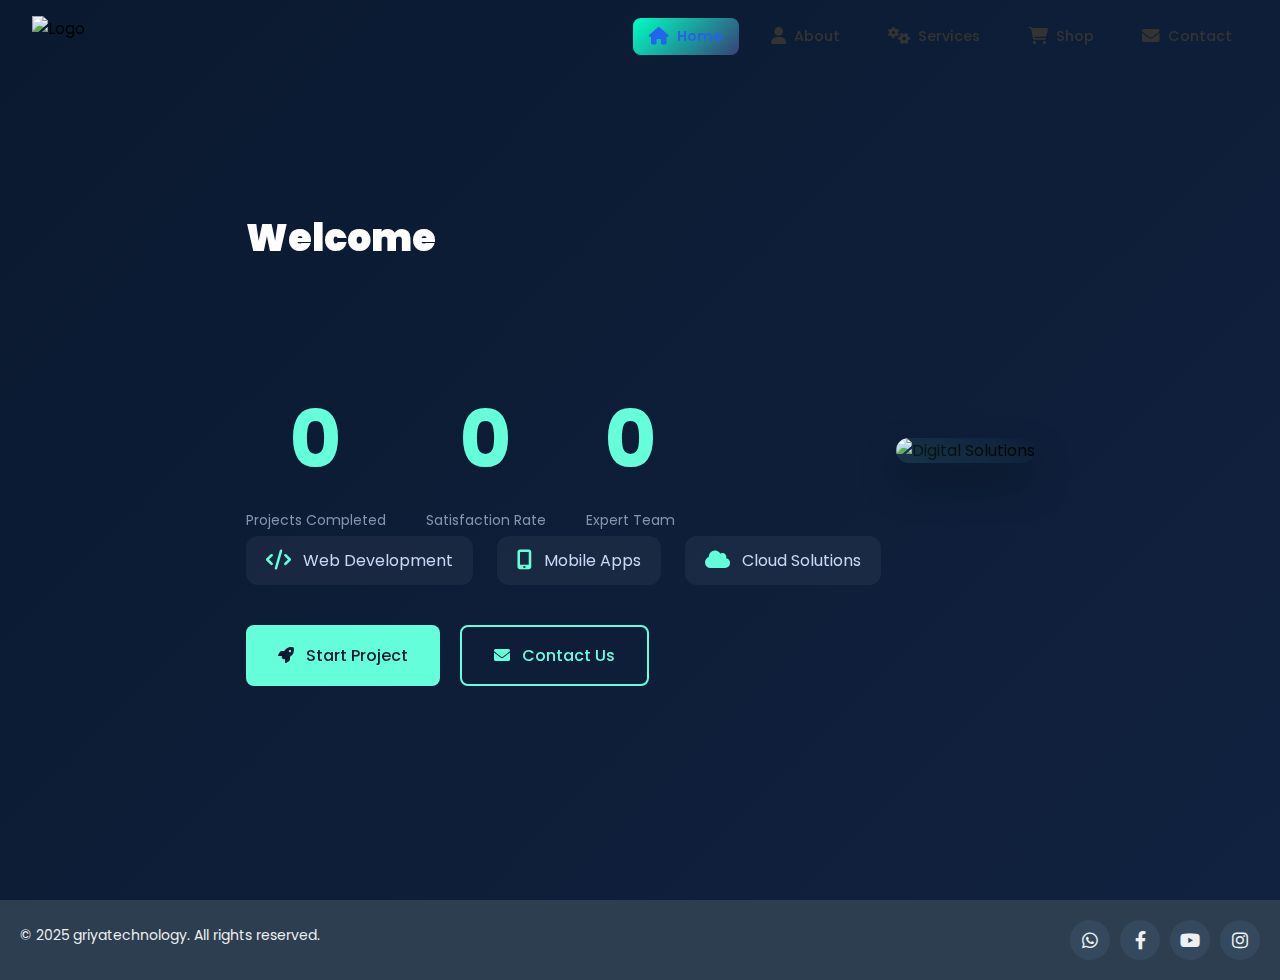
==== griya-technology/home/index.html @ 03b51fdb "Add files via upload" ====
<!DOCTYPE html>
<html lang="en">
<head>
    <meta charset="UTF-8">
    <meta name="viewport" content="width=device-width, initial-scale=1.0">
    <title>Griyatechno</title>
    <link href="https://fonts.googleapis.com/css2?family=Poppins:wght@300;400;500;600;700&display=swap" rel="stylesheet">
    <link rel="stylesheet" href="https://cdnjs.cloudflare.com/ajax/libs/font-awesome/6.0.0/css/all.min.css">
    <link href="https://unpkg.com/aos@2.3.1/dist/aos.css" rel="stylesheet">
    <!-- meta tag -->
    <meta name="description" content="Griya Technology provides the best digital solutions and quality services for your business needs">
    <meta name="keywords" content="technology, digital solutions, web development, IT services">
        
    <!-- ikon -->
    <link rel="icon" type="image/png" href="assets/favicon.png">
    <link rel="stylesheet" href="home.css">
</head>
<body>
    
    <!-- loader -->
    <div class="preloader">
        <div class="loader"></div>
    </div>


    <nav class="navbar">
        <div class="nav-brand">
            <img src="/griyatechnology/img/74375268-ebe4-4f77-bff9-09837196862c-removebg-preview-removebg-preview.png" alt="Logo" class="logo">
        </div>
        
        <div class="hamburger">
            <span class="bar"></span>
            <span class="bar"></span>
            <span class="bar"></span>
        </div>

        <ul class="nav-menu" data-aos="fade-left">
            <li class="nav-item">
                <a href="/navbar/index.html" class="nav-link active">
                    <i class="fas fa-home"></i> Home
                </a>
            </li>
            <li class="nav-item">
                <a href="#about" class="nav-link">
                    <i class="fas fa-user"></i> About
                </a>
            </li>
            <li class="nav-item">
                <a href="/services/service.html" class="nav-link">
                    <i class="fas fa-cogs"></i> Services
                </a>
            <li class="nav-item">
                <a href="/shop/shop.html" class="nav-link">
                    <i class="fas fa-shopping-cart"></i> Shop
                </a>
            </li>
            <li class="nav-item">
                <a href="#contact" class="nav-link">
                    <i class="fas fa-envelope"></i> Contact
                </a>
            </li>
        </ul>
    </nav>


 <!-- efek partikel -->
 <div id="particles-js"></div>
    
    <!-- trail effect -->
    <canvas id="mouse-trail"></canvas>
    
    <!-- home -->
    <section class="home-section">
        <div class="container">
            <div class="content-wrapper">
                <div class="text-content" data-aos="fade-right" data-aos-duration="1200">
                    <div class="text-animation-container">
                        <div id="typewriter" class="main-title"></div>
                    </div>
                    
                   

                    <div class="counter-stats">
                        <div class="stat-item" data-aos="fade-up" data-aos-delay="100">
                            <span class="stat-number" data-target="150">0</span>
                            <span class="stat-label">Projects Completed</span>
                        </div>
                        <div class="stat-item" data-aos="fade-up" data-aos-delay="200">
                            <span class="stat-number" data-target="98">0</span>
                            <span class="stat-label">Satisfaction Rate</span>
                        </div>
                        <div class="stat-item" data-aos="fade-up" data-aos-delay="300">
                            <span class="stat-number" data-target="50">0</span>
                            <span class="stat-label">Expert Team</span>
                        </div>
                    </div>

                    
                    
                    <div class="features">
                        <div class="feature-item" data-aos="zoom-in" data-aos-delay="100">
                            <i class="fas fa-code"></i>
                            <span>Web Development</span>
                        </div>
                        <div class="feature-item" data-aos="zoom-in" data-aos-delay="200">
                            <i class="fas fa-mobile-alt"></i>
                            <span>Mobile Apps</span>
                        </div>
                        <div class="feature-item" data-aos="zoom-in" data-aos-delay="300">
                            <i class="fas fa-cloud"></i>
                            <span>Cloud Solutions</span>
                        </div>
                    </div>
                    
                    <div class="cta-group">
                        <a href="#" class="cta-button primary pulse-animation">
                            <i class="fas fa-rocket"></i>
                            <span>Start Project</span>
                        </a>
                        <a href="#" class="cta-button secondary glow-animation">
                            <i class="fas fa-envelope"></i>
                            <span>Contact Us</span>
                        </a>
                    </div>
                </div>
                
                <div class="media-content" data-aos="fade-up" data-aos-duration="1200">
                    <div class="image-wrapper">
                        <div class="image-overlay"></div>
                        <img src="/griyatechnology/img/Griyatechlogo.png" alt="Digital Solutions">
                        
                        <!-- Floating Elements -->
                        <div class="floating-card success-card">
                            <div class="card-icon">
                                <i class="fas fa-chart-line"></i>
                            </div>
                            <div class="card-content">
                                <span class="card-title">Success Rate</span>
                                <span class="card-value">98%</span>
                            </div>
                        </div>
                        
                        <div class="floating-card experience-card">
                            <div class="card-icon">
                                <i class="fas fa-award"></i>
                            </div>
                            <div class="card-content">
                                <span class="card-title">Years Experience</span>
                                <span class="card-value">10+</span>
                            </div>
                        </div>
                    </div>
                </div>
            </div>
        </div>

        
        <!-- scroll inidkator -->
        <div class="scroll-indicator">
            <div class="mouse">
                <div class="wheel"></div>
            </div>
            <div class="arrow"></div>
        </div>
    </section>





     







    <footer>
        <div class="copyright">&copy; 2025 griyatechnology. All rights reserved.</div>
        <div class="social-buttons">
            <a href="https://wa.me/" target="_blank" title="WhatsApp"><i class="fa-brands fa-whatsapp"></i></a>
            <a href="https://facebook.com/" target="_blank" title="Facebook"><i class="fa-brands fa-facebook-f"></i></a>
            <a href="https://youtube.com/" target="_blank" title="YouTube"><i class="fa-brands fa-youtube"></i></a>
            <a href="https://instagram.com/" target="_blank" title="Instagram"><i class="fa-brands fa-instagram"></i></a>
        </div>
    </footer>






    <!-- link aos dan js-->
    <script src="https://unpkg.com/aos@2.3.1/dist/aos.js"></script>
    <script src="https://cdnjs.cloudflare.com/ajax/libs/particles.js/2.0.0/particles.min.js"></script>
    <script src="home.js"></script>
</body>
</html>
---- griya-technology/home/home.css ----
* {
    margin: 0;
    padding: 0;
    box-sizing: border-box;
    font-family: 'Poppins', sans-serif;
}

.navbar {
    background: transparent;
    padding: 1rem 2rem;
    display: flex;
    justify-content: space-between;
    align-items: center;
    box-shadow: 0 4px 20px rgba(0, 0, 0, 0);
    position: fixed;
    top: 0;
    width: 100%;
    z-index: 1000;
}

.nav-brand {
    display: flex;
    align-items: center;
}

.logo {
    height: 40px;
    width: auto;
    transition: transform 0.3s ease;
}

.logo:hover {
    transform: scale(1.05) rotate(2deg);
}

.nav-menu {
    display: flex;
    align-items: center;
    gap: 1rem;
    list-style: none;
}

.nav-item {
    position: relative;
}

.nav-link {
    color: #333;
    text-decoration: none;
    font-size: 0.9rem;
    font-weight: 500;
    transition: all 0.3s ease;
    display: flex;
    align-items: center;
    gap: 0.5rem;
    padding: 0.5rem 1rem;
    border-radius: 8px;
    position: relative;
    overflow: hidden;
    animation: bluePurpleGradientChange 10s infinite; /* Durasi animasi: 3 detik */
    transition: color 0.3s ease;
}

.nav-link i {
    font-size: 1.1rem;
    transition: transform 0.3s ease;
    position: relative;
    z-index: 1;
}


/* pc */
@media (min-width: 769px) {
    .nav-link::before {
        content: '';
        position: absolute;
        top: 0;
        left: 0;
        width: 100%;
        height: 100%;
        background:  linear-gradient(120deg, transparent 0%, transparent 50%, rgba(37, 99, 235, 0.1) 50%, rgba(37, 99, 235, 0.1) 100%);
        transition: transform 0.5s cubic-bezier(0.65, 0, 0.35, 1);
        transform: translateX(-100%);
        z-index: 0;
    }

    .nav-link:hover::before {
        transform: translateX(0);
    }

    .nav-link span {
        position: relative;
        z-index: 1;
    }

    .nav-link:hover {
        color: #2563eb;
    }

    .nav-link:hover i {
        transform: translateY(-3px) rotate(-10deg);
    }

    .nav-item::after {
        content: '';
        position: absolute;
        bottom: 0;
        left: 50%;
        width: 0;
        height: 2px;
        background: linear-gradient(90deg, #2563eb, #6366f1);
        transition: width 0.3s ease, left 0.3s ease;
    }

    .nav-item:hover::after {
        width: 100%;
        left: 0;
    }
}

/* hamburger menu */
.hamburger {
    display: none;
    cursor: pointer;
    padding: 0.5rem;
    border-radius: 8px;
    transition: all 0.3s ease;
    z-index: 1001;
    background-color: transparent;
}

.bar {
    display: block;
    width: 25px;
    height: 3px;
    margin: 5px auto;
    transition: all 0.4s cubic-bezier(0.68, -0.6, 0.32, 1.6);
    background-color: rgb(221, 243, 255);
    border-radius: 2px;
}

/* hp */
@media (max-width: 768px) {
    .hamburger {
        display: block;
    }

    .hamburger:hover {
        background-color: rgba(37, 99, 235, 0.1);
        transform: scale(1.05);
    }

    .hamburger.active {
        transform: rotate(180deg);
    }

    .hamburger.active .bar:nth-child(1) {
        transform: rotate(45deg) translate(6px, 6px);
    }

    .hamburger.active .bar:nth-child(2) {
        opacity: 0;
        transform: translateX(-15px);
    }

    .hamburger.active .bar:nth-child(3) {
        transform: rotate(-45deg) translate(6px, -6px);
    }

    .nav-menu {
        position: fixed;
        right: -100%;
        top: 70px;
        gap: 0;
        flex-direction: column;
        background: transparent;
        width: 300px;
        padding: 2rem;
        border-radius: 20px;
        box-shadow: 0 10px 30px rgba(0, 0, 0, 0);
        transition: all 0.5s cubic-bezier(0.68, -0.55, 0.265, 1.55);
        transform: translateX(100px) scale(0.8);
        opacity: 0;
        pointer-events: none;
    }

    .nav-menu.active {
        right: 10px;
        transform: translateX(0) scale(1);
        opacity: 1;
        pointer-events: auto;
    }

    .nav-item {
        width: 100%;
        margin: 8px 0;
        transform: translateX(50px);
        opacity: 0;
        transition: all 0.5s ease;
    }

    .nav-menu.active .nav-item {
        transform: translateX(0);
        opacity: 1;
    }

    .nav-link {
        padding: 1rem 1.5rem;
        background: rgba(195, 226, 246, 0.888);
        border: 1px solid rgba(37, 99, 235, 0.1);
        width: 100%;
        transition: all 0.3s ease;
    }

    /* hamburger active */
    .nav-link:hover {
        background: linear-gradient(135deg, rgb(183, 255, 238), rgba(136, 138, 247, 0.341));
        color: #2563eb;
        transform: translateX(10px);
        border-color: rgba(37, 99, 235, 0.3);
        box-shadow: 0 4px 12px rgba(37, 99, 235, 0.1);
    }

    .nav-link:hover i {
        transform: translateX(5px) rotate(15deg);
        color: #2563eb;
    }

    /* animasi delay */
    .nav-menu.active .nav-item:nth-child(1) { transition-delay: 0.1s; }
    .nav-menu.active .nav-item:nth-child(2) { transition-delay: 0.2s; }
    .nav-menu.active .nav-item:nth-child(3) { transition-delay: 0.3s; }
    .nav-menu.active .nav-item:nth-child(4) { transition-delay: 0.4s; }
    .nav-menu.active .nav-item:nth-child(5) { transition-delay: 0.5s; }
    .nav-menu.active .nav-item:nth-child(6) { transition-delay: 0.6s; }
    .nav-menu.active .nav-item:nth-child(7) { transition-delay: 0.7s; }

    /* animasi pu,ses */
    @keyframes pulse {
        0% { transform: scale(1); }
        50% { transform: scale(1.02); }
        100% { transform: scale(1); }
    }

    .nav-link:active {
        animation: pulse 0.3s ease;
    }
}

/* halaman active */
.nav-link.active {
    color: #2563eb;
    background: linear-gradient(135deg, rgb(0, 255, 195), rgba(136, 138, 247, 0.341));
    font-weight: 600;
}

/* animasi pas scrolling */
html {
    scroll-behavior: smooth;
}

/* ini opsional = menambahkan warna gradasi */
body {
    background: linear-gradient(135deg, #f0f4ff, #ffffff);
    min-height: 100vh;
}

/* navbar pas scroll */
.navbar.scrolled {

background-color: rgba(0, 0, 0, 0.223);
backdrop-filter: blur(2px);

}

/* indikator animasi */
.scroll-indicator {
    position: fixed;
    bottom: 20px;
    left: 50%;
    transform: translateX(-50%);
    opacity: 0;
    transition: opacity 0.3s ease;
}

.scroll-indicator.visible {
    opacity: 1;
}

@keyframes bluePurpleGradientChange {
  0% {
      color: #1e3a8a; /* Biru Tua */
  }
  25% {
      color: #2563eb; /* Biru Sedang */
  }
  50% {
      color: #7c3aed; /* Ungu Tua */
  }
  75% {
      color: #a78bfa; /* Ungu Muda */
  }
  100% {
      color: #1e3a8a; /* Kembali ke Biru Tua */
  }
}








/* partikel & mouse trail */
#particles-js {
  position: absolute;
  width: 100%;
  height: 100%;
  background: linear-gradient(135deg, #0a192f 0%, #112240 100%);
  z-index: 1;
}

#mouse-trail {
  position: fixed;
  top: 0;
  left: 0;
  pointer-events: none;
  z-index: 2;
}

/* home */
.home-section {
  position: relative;
  min-height: 100vh;
  display: flex;
  align-items: center;
  padding: 80px 0;
  z-index: 2;
}

.container {
  max-width: 1280px;
  margin: 0 auto;
  padding: 0 24px;
}

.content-wrapper {
  display: flex;
  align-items: center;
  gap: 15px;
}

/* typerwritter */
.text-animation-container {
  height: 160px; /* Adjust based on your text size */
  margin-bottom: 1px;
}

.main-title {
  font-family: 'Montserrat', sans-serif;
  font-size: 38px;
  font-weight: 1000;
  color: #ffffff;
  line-height: 1.2;
}

/*statistik */
.counter-stats {
  display: flex;
  gap: 40px;
  margin: 4px 0;
}

.stat-item {
  text-align: center;
}

.stat-number {
  font-size: 80px;
  font-weight: 700;
  color: #64ffda;
  display: block;
  margin-bottom: 8px;
}

.stat-label {
  color: #8892b0;
  font-size: 14px;
}

/* deskripsi */
.description {
  font-family: 'Inter', sans-serif;
  font-size: 18px;
  color: #a8b2d1;
  line-height: 1.6;
  margin-bottom: 40px;
}

/* features */
.features {
  display: flex;
  gap: 24px;
  margin-bottom: 40px;
}

.feature-item {
  display: flex;
  align-items: center;
  gap: 12px;
  color: #ccd6f6;
  padding: 12px 20px;
  background: rgba(255, 255, 255, 0.05);
  border-radius: 12px;
  transition: all 0.3s ease;
}

.feature-item:hover {
  transform: translateY(-5px);
  background: rgba(100, 255, 218, 0.1);
}

.feature-item i {
  color: #64ffda;
  font-size: 20px;
}

/* tombol */
.cta-group {
  display: flex;
  gap: 20px;
}

.cta-button {
  display: flex;
  align-items: center;
  gap: 12px;
  padding: 16px 32px;
  border-radius: 8px;
  font-family: 'Inter', sans-serif;
  font-weight: 500;
  text-decoration: none;
  transition: all 0.3s ease;
}

.cta-button.primary {
  background: #64ffda;
  color: #0a192f;
}

.cta-button.secondary {
  background: transparent;
  border: 2px solid #64ffda;
  color: #64ffda;
}

/* animasi tombol */
.pulse-animation {
  animation: pulse 2s infinite;
}

@keyframes pulse {
  0% {
      box-shadow: 0 0 0 0 rgba(100, 255, 218, 0.4);
  }
  70% {
      box-shadow: 0 0 0 15px rgba(100, 255, 218, 0);
  }
  100% {
      box-shadow: 0 0 0 0 rgba(100, 255, 218, 0);
  }
}

.glow-animation {
  position: relative;
  overflow: hidden;
}

.glow-animation::after {
  content: '';
  position: absolute;
  top: -50%;
  left: -50%;
  width: 200%;
  height: 200%;
  background: radial-gradient(circle, rgba(100, 255, 218, 0.2) 0%, transparent 70%);
  opacity: 0;
  transition: opacity 0.3s ease;
}

.glow-animation:hover::after {
  opacity: 1;
}

/* media */
.media-content {
  flex: 1;
  position: relative;
}

.image-wrapper {
  position: relative;
  border-radius: 16px;
  overflow: hidden;
  box-shadow: 0 20px 40px rgba(0, 0, 0, 0.3);
}

.image-overlay {
  position: absolute;
  top: 0;
  left: 0;
  width: 100%;
  height: 100%;
  background: linear-gradient(45deg, rgba(100, 255, 218, 0.1), transparent);
  z-index: 1;
}

.image-wrapper img {
  width: 100%;
  height: auto;
  display: block;
  transition: transform 0.5s ease;
}

.image-wrapper:hover img {
  transform: scale(1.05);
}

/*card */
.floating-card {
  position: absolute;
  background: rgba(255, 255, 255, 0.1);
  backdrop-filter: blur(10px);
  padding: 20px;
  border-radius: 12px;
  display: flex;
  align-items: center;
  gap: 16px;
  z-index: 2;
  transition: all 0.3s ease;
}

.success-card {
  bottom: 30px;
  right: -30px;
}

.experience-card {
  top: 30px;
  left: -30px;
}

.floating-card:hover {
  transform: translateY(-5px);
  background: rgba(255, 255, 255, 0.15);
}

.card-icon {
  width: 48px;
  height: 48px;
  background: #64ffda;
  border-radius: 12px;
  display: flex;
  align-items: center;
  justify-content: center;
}

.card-icon i {
  color: #0a192f;
  font-size: 24px;
}

.card-content {
  display: flex;
  flex-direction: column;
}

.card-title {
  color: #ccd6f6;
  font-size: 14px;
  margin-bottom: 4px;
}

.card-value {
  color: #ffffff;
  font-size: 24px;
  font-weight: 600;
}

/* scroll indikator*/
.scroll-indicator {
  position: absolute;
  bottom: 40px;
  left: 50%;
  transform: translateX(-50%);
  display: flex;
  flex-direction: column;
  align-items: center;
  gap: 8px;
}

.mouse {
  width: 26px;
  height: 40px;
  border: 2px solid #64ffda;
  border-radius: 20px;
  display: flex;
  justify-content: center;
  padding-top: 8px;
}

.wheel {
  width: 4px;
  height: 8px;
  background-color: #64ffda;
  border-radius: 2px;
  animation: scroll 1.5s infinite;
}

.arrow {
  width: 12px;
  height: 12px;
  border-right: 2px solid #64ffda;
  border-bottom: 2px solid #64ffda;
  transform: rotate(45deg);
  animation: arrow-bounce 1.5s infinite;
}

@keyframes scroll {
  0% {
      transform: translateY(0);
      opacity: 1;
  }
  100% {
      transform: translateY(15px);
      opacity: 0;
  }
}

@keyframes arrow-bounce {
  0%, 100% {
      transform: rotate(45deg) translate(0, 0);
  }
  50% {
      transform: rotate(45deg) translate(5px, 5px);
  }
}


/* media quaeris */
@media (max-width: 768px) {
  .cta-group {
      flex-direction: column;
      width: 100%;
  }

  .cta-button {
      width: 100%;
      justify-content: center;
  }

  .main-title {
      font-size: 36px;
  }

  .text-animation-container {
      height: 120px;
  }

  .description {
      font-size: 16px;
  }

  .feature-item {
      width: 100%;
      justify-content: center;
  }

  .scroll-indicator {
      display: none;
  }
}

@media (max-width: 480px) {
  .container {
      padding: 0 16px;
  }

  .main-title {
      font-size: 28px;
  }

  .text-animation-container {
      height: 100px;
  }

  .stat-number {
      font-size: 28px;
  }

  .stat-label {
      font-size: 13px;
  }

  .floating-card {
      padding: 5px;
  }

  .card-icon {
      width: 40px;
      height: 40px;
  }

  .card-icon i {
      font-size: 20px;
  }

  .card-value {
      font-size: 20px;
      gap: 10px;
  }
}







@keyframes glowing{
    0% {background-position: 0 0;}
    50% {background-position: 400% 0;}
    100% {background-position: 0 0;}
}
















footer {
  display: flex;
  flex-wrap: wrap;
  justify-content: space-between;
  align-items: center;
  padding: 20px;
  background-color: #2c3e50;
  color: #ecf0f1;
  box-shadow: 0 4px 10px rgba(0, 0, 0, 0.2);
}

.copyright {
  font-size: 14px;
  margin-bottom: 10px;
}

.social-buttons {
  display: flex;
  gap: 10px;
}

.social-buttons a {
  text-decoration: none;
  display: flex;
  align-items: center;
  justify-content: center;
  width: 40px;
  height: 40px;
  background-color: #34495e;
  color: #ecf0f1;
  border-radius: 50%;
  font-size: 18px;
  transition: background-color 0.3s, transform 0.3s;
}

.social-buttons a:hover {
  background-color: #1abc9c;
  transform: scale(1.1);
}

@media (max-width: 768px) {
  footer {
      flex-direction: column;
      text-align: center;
  }

  .social-buttons {
      justify-content: center;
      margin-top: 10px;
  }
}
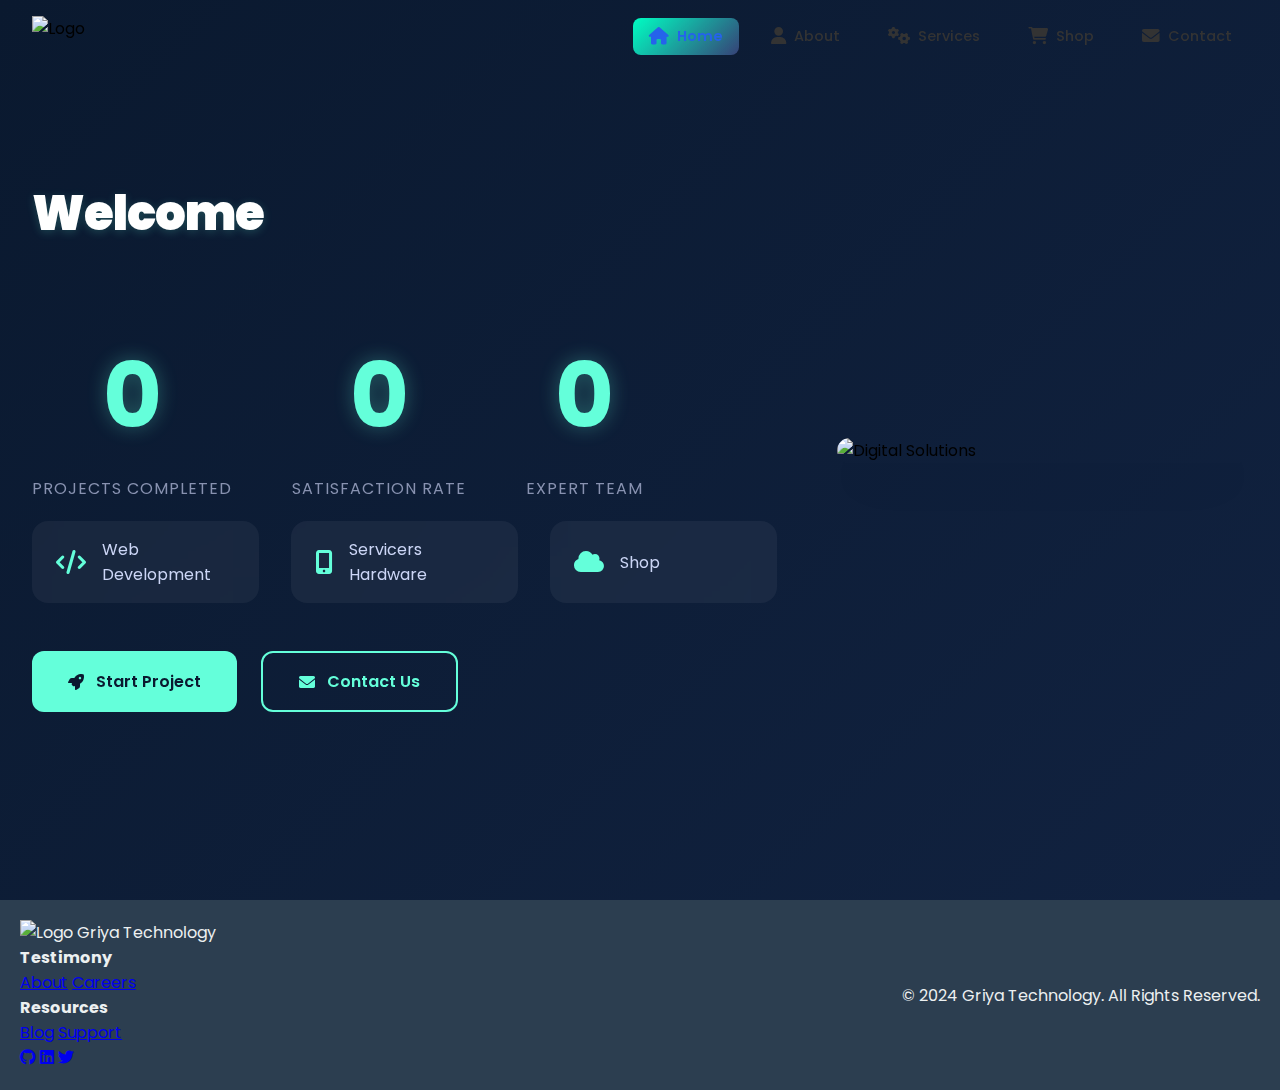
==== commit ec9433da: "Update index.html" ====
--- a/griya-technology/home/index.html
+++ b/griya-technology/home/index.html
@@ -25,7 +25,7 @@
 
     <nav class="navbar">
         <div class="nav-brand">
-            <img src="/griyatechnology/img/74375268-ebe4-4f77-bff9-09837196862c-removebg-preview-removebg-preview.png" alt="Logo" class="logo">
+            <img src="/griya-technology/shared/images/WhatsApp_Image_2024-09-19_at_13.24.40__1_-removebg-preview (1).png" alt="Logo" class="logo">
         </div>
         
         <div class="hamburger">
@@ -104,11 +104,11 @@
                         </div>
                         <div class="feature-item" data-aos="zoom-in" data-aos-delay="200">
                             <i class="fas fa-mobile-alt"></i>
-                            <span>Mobile Apps</span>
+                            <span>Servicers Hardware </span>
                         </div>
                         <div class="feature-item" data-aos="zoom-in" data-aos-delay="300">
                             <i class="fas fa-cloud"></i>
-                            <span>Cloud Solutions</span>
+                            <span>Shop</span>
                         </div>
                     </div>
                     
@@ -127,7 +127,7 @@
                 <div class="media-content" data-aos="fade-up" data-aos-duration="1200">
                     <div class="image-wrapper">
                         <div class="image-overlay"></div>
-                        <img src="/griyatechnology/img/Griyatechlogo.png" alt="Digital Solutions">
+                        <img src="/griya-technology/shared/images/WhatsApp_Image_2024-09-19_at_13.24.40__1_-removebg-preview (1).png" alt="Digital Solutions">
                         
                         <!-- Floating Elements -->
                         <div class="floating-card success-card">
@@ -153,38 +153,51 @@
                 </div>
             </div>
         </div>
-
+    </section>
+
+
+
+
+
+     
+
+
+
+
+
+
+
+    <footer class="footer">
+        <div class="footer-container">
+          <div class="footer-logo">
+            <img src="/griya-technology/shared/images/WhatsApp_Image_2024-09-19_at_13.24.40__1_-removebg-preview (1).png" alt="Logo">
+            <span class="footer-logo-text">Griya Technology</span>
+          </div>
+          
+          <div class="footer-links">
+            <div class="footer-column">
+              <h4 class="footer-column-title">Testimony</h4>
+              <a href="#" class="footer-link">About</a>
+              <a href="#" class="footer-link">Careers</a>
+            </div>
+            <div class="footer-column">
+              <h4 class="footer-column-title">Resources</h4>
+              <a href="#" class="footer-link">Blog</a>
+              <a href="#" class="footer-link">Support</a>
+            </div>
+          </div>
+          
+          <div class="footer-social">
+            <a href="#" class="social-icon"><i class="fab fa-github"></i></a>
+            <a href="#" class="social-icon"><i class="fab fa-linkedin"></i></a>
+            <a href="#" class="social-icon"><i class="fab fa-twitter"></i></a>
+          </div>
+        </div>
         
-        <!-- scroll inidkator -->
-        <div class="scroll-indicator">
-            <div class="mouse">
-                <div class="wheel"></div>
-            </div>
-            <div class="arrow"></div>
-        </div>
-    </section>
-
-
-
-
-
-     
-
-
-
-
-
-
-
-    <footer>
-        <div class="copyright">&copy; 2025 griyatechnology. All rights reserved.</div>
-        <div class="social-buttons">
-            <a href="https://wa.me/" target="_blank" title="WhatsApp"><i class="fa-brands fa-whatsapp"></i></a>
-            <a href="https://facebook.com/" target="_blank" title="Facebook"><i class="fa-brands fa-facebook-f"></i></a>
-            <a href="https://youtube.com/" target="_blank" title="YouTube"><i class="fa-brands fa-youtube"></i></a>
-            <a href="https://instagram.com/" target="_blank" title="Instagram"><i class="fa-brands fa-instagram"></i></a>
-        </div>
-    </footer>
+        <div class="footer-bottom">
+          © 2024 Griya Technology. All Rights Reserved.
+        </div>
+      </footer>
 
 
 
@@ -196,4 +209,4 @@
     <script src="https://cdnjs.cloudflare.com/ajax/libs/particles.js/2.0.0/particles.min.js"></script>
     <script src="home.js"></script>
 </body>
-</html>+</html>
--- a/griya-technology/home/home.css
+++ b/griya-technology/home/home.css
@@ -314,340 +314,429 @@
 
 
 
-/* partikel & mouse trail */
+
+
+/* Base styles and particles */
 #particles-js {
-  position: absolute;
-  width: 100%;
-  height: 100%;
-  background: linear-gradient(135deg, #0a192f 0%, #112240 100%);
-  z-index: 1;
-}
-
-#mouse-trail {
-  position: fixed;
-  top: 0;
-  left: 0;
-  pointer-events: none;
-  z-index: 2;
-}
-
-/* home */
-.home-section {
-  position: relative;
-  min-height: 100vh;
-  display: flex;
-  align-items: center;
-  padding: 80px 0;
-  z-index: 2;
-}
-
-.container {
-  max-width: 1280px;
-  margin: 0 auto;
-  padding: 0 24px;
-}
-
-.content-wrapper {
-  display: flex;
-  align-items: center;
-  gap: 15px;
-}
-
-/* typerwritter */
-.text-animation-container {
-  height: 160px; /* Adjust based on your text size */
-  margin-bottom: 1px;
-}
-
-.main-title {
-  font-family: 'Montserrat', sans-serif;
-  font-size: 38px;
-  font-weight: 1000;
-  color: #ffffff;
-  line-height: 1.2;
-}
-
-/*statistik */
-.counter-stats {
-  display: flex;
-  gap: 40px;
-  margin: 4px 0;
-}
-
-.stat-item {
-  text-align: center;
-}
-
-.stat-number {
-  font-size: 80px;
-  font-weight: 700;
-  color: #64ffda;
-  display: block;
-  margin-bottom: 8px;
-}
-
-.stat-label {
-  color: #8892b0;
-  font-size: 14px;
-}
-
-/* deskripsi */
-.description {
-  font-family: 'Inter', sans-serif;
-  font-size: 18px;
-  color: #a8b2d1;
-  line-height: 1.6;
-  margin-bottom: 40px;
-}
-
-/* features */
-.features {
-  display: flex;
-  gap: 24px;
-  margin-bottom: 40px;
-}
-
-.feature-item {
-  display: flex;
-  align-items: center;
-  gap: 12px;
-  color: #ccd6f6;
-  padding: 12px 20px;
-  background: rgba(255, 255, 255, 0.05);
-  border-radius: 12px;
-  transition: all 0.3s ease;
-}
-
-.feature-item:hover {
-  transform: translateY(-5px);
-  background: rgba(100, 255, 218, 0.1);
-}
-
-.feature-item i {
-  color: #64ffda;
-  font-size: 20px;
-}
-
-/* tombol */
-.cta-group {
-  display: flex;
-  gap: 20px;
-}
-
-.cta-button {
-  display: flex;
-  align-items: center;
-  gap: 12px;
-  padding: 16px 32px;
-  border-radius: 8px;
-  font-family: 'Inter', sans-serif;
-  font-weight: 500;
-  text-decoration: none;
-  transition: all 0.3s ease;
-}
-
-.cta-button.primary {
-  background: #64ffda;
-  color: #0a192f;
-}
-
-.cta-button.secondary {
-  background: transparent;
-  border: 2px solid #64ffda;
-  color: #64ffda;
-}
-
-/* animasi tombol */
-.pulse-animation {
-  animation: pulse 2s infinite;
-}
-
-@keyframes pulse {
-  0% {
-      box-shadow: 0 0 0 0 rgba(100, 255, 218, 0.4);
-  }
-  70% {
-      box-shadow: 0 0 0 15px rgba(100, 255, 218, 0);
-  }
-  100% {
-      box-shadow: 0 0 0 0 rgba(100, 255, 218, 0);
-  }
-}
-
-.glow-animation {
-  position: relative;
-  overflow: hidden;
-}
-
-.glow-animation::after {
-  content: '';
-  position: absolute;
-  top: -50%;
-  left: -50%;
-  width: 200%;
-  height: 200%;
-  background: radial-gradient(circle, rgba(100, 255, 218, 0.2) 0%, transparent 70%);
-  opacity: 0;
-  transition: opacity 0.3s ease;
-}
-
-.glow-animation:hover::after {
-  opacity: 1;
-}
-
-/* media */
-.media-content {
-  flex: 1;
-  position: relative;
-}
-
-.image-wrapper {
-  position: relative;
-  border-radius: 16px;
-  overflow: hidden;
-  box-shadow: 0 20px 40px rgba(0, 0, 0, 0.3);
-}
-
-.image-overlay {
-  position: absolute;
-  top: 0;
-  left: 0;
-  width: 100%;
-  height: 100%;
-  background: linear-gradient(45deg, rgba(100, 255, 218, 0.1), transparent);
-  z-index: 1;
-}
-
-.image-wrapper img {
-  width: 100%;
-  height: auto;
-  display: block;
-  transition: transform 0.5s ease;
-}
-
-.image-wrapper:hover img {
-  transform: scale(1.05);
-}
-
-/*card */
-.floating-card {
-  position: absolute;
-  background: rgba(255, 255, 255, 0.1);
-  backdrop-filter: blur(10px);
-  padding: 20px;
-  border-radius: 12px;
-  display: flex;
-  align-items: center;
-  gap: 16px;
-  z-index: 2;
-  transition: all 0.3s ease;
-}
-
-.success-card {
-  bottom: 30px;
-  right: -30px;
-}
-
-.experience-card {
-  top: 30px;
-  left: -30px;
-}
-
-.floating-card:hover {
-  transform: translateY(-5px);
-  background: rgba(255, 255, 255, 0.15);
-}
-
-.card-icon {
-  width: 48px;
-  height: 48px;
-  background: #64ffda;
-  border-radius: 12px;
-  display: flex;
-  align-items: center;
-  justify-content: center;
-}
-
-.card-icon i {
-  color: #0a192f;
-  font-size: 24px;
-}
-
-.card-content {
-  display: flex;
-  flex-direction: column;
-}
-
-.card-title {
-  color: #ccd6f6;
-  font-size: 14px;
-  margin-bottom: 4px;
-}
-
-.card-value {
-  color: #ffffff;
-  font-size: 24px;
-  font-weight: 600;
-}
-
-/* scroll indikator*/
-.scroll-indicator {
-  position: absolute;
-  bottom: 40px;
-  left: 50%;
-  transform: translateX(-50%);
-  display: flex;
-  flex-direction: column;
-  align-items: center;
-  gap: 8px;
-}
-
-.mouse {
-  width: 26px;
-  height: 40px;
-  border: 2px solid #64ffda;
-  border-radius: 20px;
-  display: flex;
-  justify-content: center;
-  padding-top: 8px;
-}
-
-.wheel {
-  width: 4px;
-  height: 8px;
-  background-color: #64ffda;
-  border-radius: 2px;
-  animation: scroll 1.5s infinite;
-}
-
-.arrow {
-  width: 12px;
-  height: 12px;
-  border-right: 2px solid #64ffda;
-  border-bottom: 2px solid #64ffda;
-  transform: rotate(45deg);
-  animation: arrow-bounce 1.5s infinite;
-}
-
-@keyframes scroll {
-  0% {
+    position: absolute;
+    width: 100%;
+    height: 100%;
+    background: linear-gradient(135deg, #0a192f 0%, #112240 100%);
+    background-attachment: fixed;
+    z-index: 1;
+  }
+  
+  #mouse-trail {
+    position: fixed;
+    top: 0;
+    left: 0;
+    pointer-events: none;
+    z-index: 2;
+    mix-blend-mode: screen;
+  }
+  
+  /* Enhanced Home Section */
+  .home-section {
+    position: relative;
+    min-height: 100vh;
+    display: flex;
+    align-items: center;
+    /* Reduced padding for better spacing */
+    padding: 80px 0;
+    z-index: 2;
+    overflow: hidden;
+  }
+  
+  .container {
+    max-width: 1280px;
+    margin: 0 auto;
+    padding: 0 32px;
+    width: 100%;
+  }
+  
+  .content-wrapper {
+    display: flex;
+    align-items: center;
+    gap: 60px;
+    flex-wrap: wrap;
+  }
+  
+  .text-animation-container {
+    /* Reduced height for better spacing */
+    height: 120px;
+    /* Reduced margin */
+    margin-bottom: 1px;
+    position: relative;
+  }
+  
+  .main-title {
+    font-family: 'Montserrat', sans-serif;
+    font-size: clamp(32px, 5vw, 48px);
+    font-weight: 900;
+    color: #ffffff;
+    line-height: 1.1;
+    letter-spacing: -0.02em;
+    text-shadow: 0 2px 10px rgba(100, 255, 218, 0.2);
+    /* Added margin-bottom for better spacing with next element */
+    margin-bottom: 16px;
+  }
+  
+  /* Enhanced Statistics */
+  .counter-stats {
+    display: flex;
+    gap: 60px;
+    /* Adjusted margins for better flow */
+    margin: 20px 0;
+    flex-wrap: wrap;
+  }
+  
+  .stat-item {
+    text-align: center;
+    position: relative;
+  }
+  
+  .stat-item::after {
+    content: '';
+    position: absolute;
+    bottom: -8px;
+    left: 50%;
+    transform: translateX(-50%);
+    width: 40%;
+    height: 3px;
+    background: #64ffda;
+    border-radius: 2px;
+    opacity: 0;
+    transition: all 0.3s ease;
+  }
+  
+  .stat-item:hover::after {
+    opacity: 1;
+    width: 80%;
+  }
+  
+  .stat-number {
+    font-size: clamp(60px, 8vw, 90px);
+    font-weight: 700;
+    color: #64ffda;
+    display: block;
+    margin-bottom: 12px;
+    text-shadow: 0 0 20px rgba(100, 255, 218, 0.3);
+  }
+  
+  .stat-label {
+    color: #8892b0;
+    font-size: 16px;
+    text-transform: uppercase;
+    letter-spacing: 1px;
+  }
+  
+  /* Enhanced Description */
+  .description {
+    font-family: 'Inter', sans-serif;
+    font-size: clamp(16px, 2vw, 20px);
+    color: #a8b2d1;
+    line-height: 1.8;
+    margin-bottom: 48px;
+    max-width: 600px;
+  }
+  
+  /* Enhanced Features */
+  .features {
+    display: flex;
+    gap: 32px;
+    margin-bottom: 48px;
+    flex-wrap: wrap;
+  }
+  
+  .feature-item {
+    display: flex;
+    align-items: center;
+    gap: 16px;
+    color: #ccd6f6;
+    padding: 16px 24px;
+    background: rgba(255, 255, 255, 0.05);
+    border-radius: 16px;
+    transition: all 0.4s cubic-bezier(0.175, 0.885, 0.32, 1.275);
+    backdrop-filter: blur(10px);
+    flex: 1;
+    min-width: 200px;
+  }
+  
+  .feature-item:hover {
+    transform: translateY(-8px) scale(1.02);
+    background: rgba(100, 255, 218, 0.1);
+    box-shadow: 0 10px 30px -10px rgba(100, 255, 218, 0.2);
+  }
+  
+  .feature-item i {
+    color: #64ffda;
+    font-size: 24px;
+    transition: transform 0.3s ease;
+  }
+  
+  .feature-item:hover i {
+    transform: scale(1.2);
+  }
+  
+  /* Enhanced Buttons */
+  .cta-group {
+    display: flex;
+    gap: 24px;
+    flex-wrap: wrap;
+  }
+  
+  .cta-button {
+    display: flex;
+    align-items: center;
+    gap: 12px;
+    padding: 16px 36px;
+    border-radius: 12px;
+    font-family: 'Inter', sans-serif;
+    font-weight: 600;
+    text-decoration: none;
+    transition: all 0.3s cubic-bezier(0.4, 0, 0.2, 1);
+    position: relative;
+    overflow: hidden;
+  }
+  
+  .cta-button.primary {
+    background: #64ffda;
+    color: #0a192f;
+  }
+  
+  .cta-button.primary:hover {
+    background: #a8fff1;
+    transform: translateY(-2px);
+  }
+  
+  .cta-button.secondary {
+    background: transparent;
+    border: 2px solid #64ffda;
+    color: #64ffda;
+  }
+  
+  .cta-button.secondary:hover {
+    background: rgba(100, 255, 218, 0.1);
+    transform: translateY(-2px);
+  }
+  
+  /* Enhanced Media Content */
+  .media-content {
+    flex: 1;
+    position: relative;
+    min-width: 300px;
+  }
+  
+  .image-wrapper {
+    position: relative;
+    border-radius: 24px;
+    overflow: hidden;
+    box-shadow: 0 25px 50px -12px rgba(0, 0, 0, 0.4);
+  }
+  
+  .image-overlay {
+    position: absolute;
+    top: 0;
+    left: 0;
+    width: 100%;
+    height: 100%;
+    background: linear-gradient(45deg, rgba(100, 255, 218, 0.2), transparent);
+    z-index: 1;
+    opacity: 0;
+    transition: opacity 0.3s ease;
+  }
+  
+  .image-wrapper:hover .image-overlay {
+    opacity: 1;
+  }
+  
+  .image-wrapper img {
+    width: 100%;
+    height: auto;
+    display: block;
+    transition: transform 0.6s cubic-bezier(0.4, 0, 0.2, 1);
+  }
+  
+  .image-wrapper:hover img {
+    transform: scale(1.08);
+  }
+  
+  /* Enhanced Floating Cards */
+  .floating-card {
+    position: absolute;
+    background: rgba(255, 255, 255, 0.08);
+    backdrop-filter: blur(16px);
+    padding: 24px;
+    border-radius: 20px;
+    display: flex;
+    align-items: center;
+    gap: 20px;
+    z-index: 2;
+    transition: all 0.4s cubic-bezier(0.175, 0.885, 0.32, 1.275);
+    border: 1px solid rgba(255, 255, 255, 0.1);
+  }
+  
+  .success-card {
+    bottom: 40px;
+    right: -40px;
+  }
+  
+  .experience-card {
+    top: 40px;
+    left: -40px;
+  }
+  
+  .floating-card:hover {
+    transform: translateY(-8px) scale(1.05);
+    background: rgba(255, 255, 255, 0.12);
+    border-color: rgba(100, 255, 218, 0.3);
+  }
+  
+  .card-icon {
+    width: 56px;
+    height: 56px;
+    background: #64ffda;
+    border-radius: 16px;
+    display: flex;
+    align-items: center;
+    justify-content: center;
+    transition: all 0.3s ease;
+  }
+  
+  .floating-card:hover .card-icon {
+    transform: rotate(10deg) scale(1.1);
+  }
+  
+  .card-icon i {
+    color: #0a192f;
+    font-size: 28px;
+  }
+  
+  .card-content {
+    display: flex;
+    flex-direction: column;
+  }
+  
+  .card-title {
+    color: #ccd6f6;
+    font-size: 16px;
+    margin-bottom: 6px;
+    font-weight: 500;
+  }
+  
+  .card-value {
+    color: #ffffff;
+    font-size: 28px;
+    font-weight: 700;
+    letter-spacing: -0.02em;
+  }
+  
+  /* Enhanced Scroll Indicator */
+  .scroll-indicator {
+    position: absolute;
+    bottom: 48px;
+    left: 50%;
+    transform: translateX(-50%);
+    display: flex;
+    flex-direction: column;
+    align-items: center;
+    gap: 12px;
+    opacity: 0.8;
+    transition: opacity 0.3s ease;
+  }
+  
+  .scroll-indicator:hover {
+    opacity: 1;
+  }
+  
+  .mouse {
+    width: 32px;
+    height: 48px;
+    border: 2px solid #64ffda;
+    border-radius: 24px;
+    display: flex;
+    justify-content: center;
+    padding-top: 10px;
+  }
+  
+  .wheel {
+    width: 4px;
+    height: 8px;
+    background-color: #64ffda;
+    border-radius: 2px;
+    animation: scroll 2s cubic-bezier(0.76, 0, 0.3, 1) infinite;
+  }
+  
+  .arrow {
+    width: 14px;
+    height: 14px;
+    border-right: 2px solid #64ffda;
+    border-bottom: 2px solid #64ffda;
+    transform: rotate(45deg);
+    animation: arrow-bounce 2s cubic-bezier(0.76, 0, 0.3, 1) infinite;
+  }
+  
+  /* Responsive Design */
+  @media (max-width: 768px) {
+    .container {
+      padding: 0 24px;
+    }
+    
+    .content-wrapper {
+      gap: 40px;
+    }
+    
+    .counter-stats {
+      gap: 32px;
+    }
+    
+    .floating-card {
+      position: relative;
+      top: 0;
+      left: 0;
+      right: 0;
+      bottom: 0;
+      margin: 20px 0;
+    }
+    
+    .features {
+      gap: 20px;
+    }
+    
+    .cta-group {
+      flex-direction: column;
+    }
+    
+    .cta-button {
+      width: 100%;
+      justify-content: center;
+    }
+  }
+  
+  /* Animation Keyframes */
+  @keyframes scroll {
+    0% {
       transform: translateY(0);
       opacity: 1;
-  }
-  100% {
-      transform: translateY(15px);
+    }
+    60% {
+      transform: translateY(20px);
       opacity: 0;
-  }
-}
-
-@keyframes arrow-bounce {
-  0%, 100% {
+    }
+    100% {
+      transform: translateY(0);
+      opacity: 1;
+    }
+  }
+  
+  @keyframes arrow-bounce {
+    0%, 100% {
       transform: rotate(45deg) translate(0, 0);
-  }
-  50% {
-      transform: rotate(45deg) translate(5px, 5px);
-  }
-}
+    }
+    50% {
+      transform: rotate(45deg) translate(8px, 8px);
+    }
+  }
 
 
 /* media quaeris */
@@ -807,4 +896,4 @@
 
 
 
-  +  
